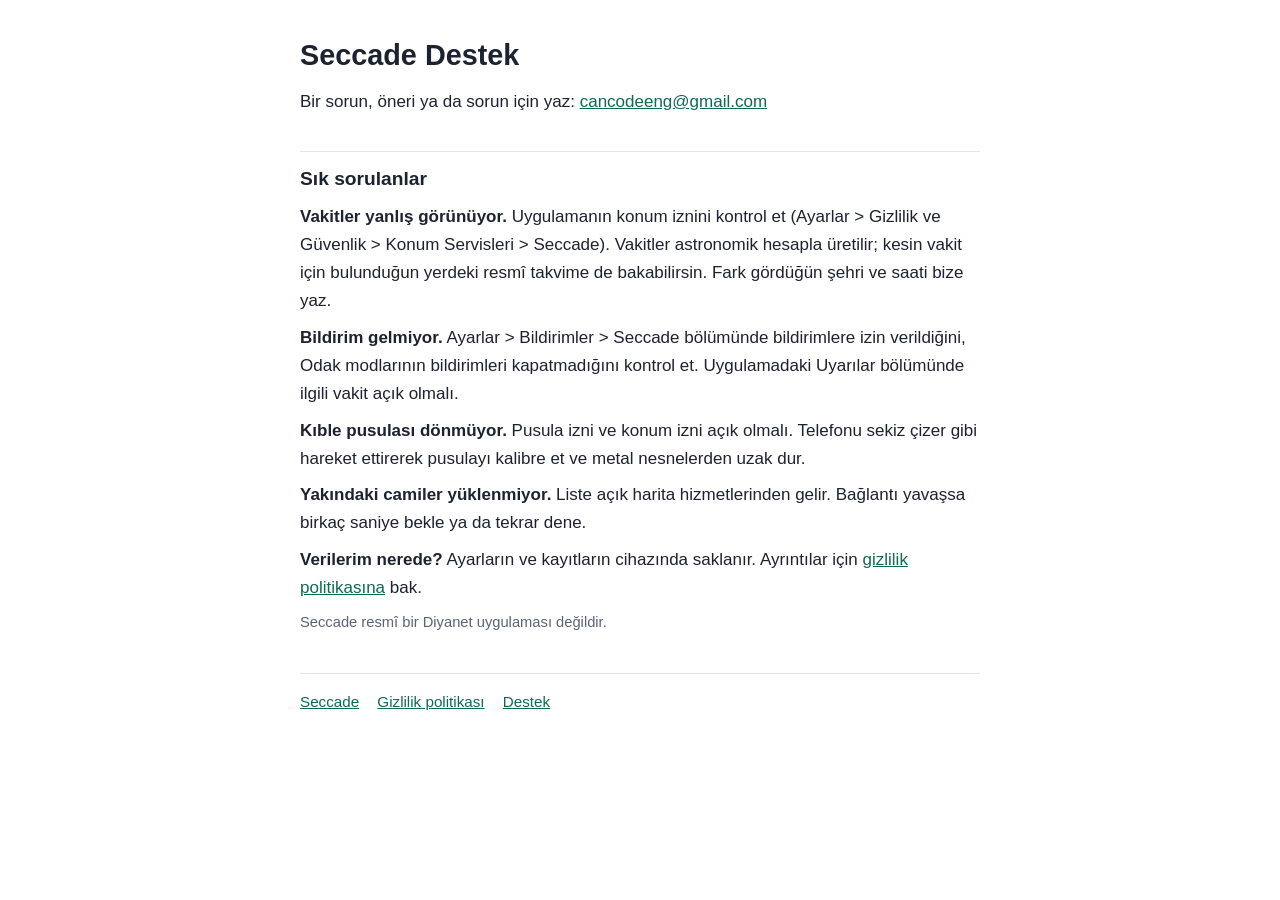
==== destek.html @ 2d9a2a0a "Gizlilik ve destek sayfaları Co-Authored-By: Claude Sonnet 5.5 <noreply@anthropic.com> Claude-Sessio" ====
<!doctype html><html lang="tr"><head><meta charset="utf-8"><meta name="viewport" content="width=device-width,initial-scale=1"><title>Seccade Destek</title><link rel="stylesheet" href="style.css"></head><body><main>
<h1>Seccade Destek</h1>
<p>Bir sorun, öneri ya da sorun için yaz: <a href="mailto:cancodeeng@gmail.com">cancodeeng@gmail.com</a></p>

<h2>Sık sorulanlar</h2>
<p><strong>Vakitler yanlış görünüyor.</strong> Uygulamanın konum iznini kontrol et (Ayarlar > Gizlilik ve Güvenlik > Konum Servisleri > Seccade). Vakitler astronomik hesapla üretilir; kesin vakit için bulunduğun yerdeki resmî takvime de bakabilirsin. Fark gördüğün şehri ve saati bize yaz.</p>
<p><strong>Bildirim gelmiyor.</strong> Ayarlar > Bildirimler > Seccade bölümünde bildirimlere izin verildiğini, Odak modlarının bildirimleri kapatmadığını kontrol et. Uygulamadaki Uyarılar bölümünde ilgili vakit açık olmalı.</p>
<p><strong>Kıble pusulası dönmüyor.</strong> Pusula izni ve konum izni açık olmalı. Telefonu sekiz çizer gibi hareket ettirerek pusulayı kalibre et ve metal nesnelerden uzak dur.</p>
<p><strong>Yakındaki camiler yüklenmiyor.</strong> Liste açık harita hizmetlerinden gelir. Bağlantı yavaşsa birkaç saniye bekle ya da tekrar dene.</p>
<p><strong>Verilerim nerede?</strong> Ayarların ve kayıtların cihazında saklanır. Ayrıntılar için <a href="gizlilik.html">gizlilik politikasına</a> bak.</p>

<p class="mut">Seccade resmî bir Diyanet uygulaması değildir.</p>
<nav><a href="index.html">Seccade</a><a href="gizlilik.html">Gizlilik politikası</a><a href="destek.html">Destek</a></nav></main></body></html>
---- style.css ----
:root{--bg:#fff;--fg:#1c2230;--mut:#5b6475;--ac:#0f6b4f;--line:#e3e7ee}
@media (prefers-color-scheme:dark){:root{--bg:#0f141c;--fg:#e8ecf3;--mut:#9aa4b5;--ac:#4ec59a;--line:#2a3342}}
*{box-sizing:border-box}
body{margin:0;background:var(--bg);color:var(--fg);font:17px/1.65 -apple-system,BlinkMacSystemFont,"Segoe UI",Roboto,sans-serif}
main{max-width:720px;margin:0 auto;padding:32px 20px 64px}
h1{font-size:1.8rem;margin:0 0 .2em}
h2{font-size:1.2rem;margin:1.8em 0 .4em;padding-top:.6em;border-top:1px solid var(--line)}
p,li{margin:.5em 0}
a{color:var(--ac)}
.mut{color:var(--mut);font-size:.92rem}
nav{margin-top:2.5em;padding-top:1em;border-top:1px solid var(--line);font-size:.95rem}
nav a{margin-right:1.2em}
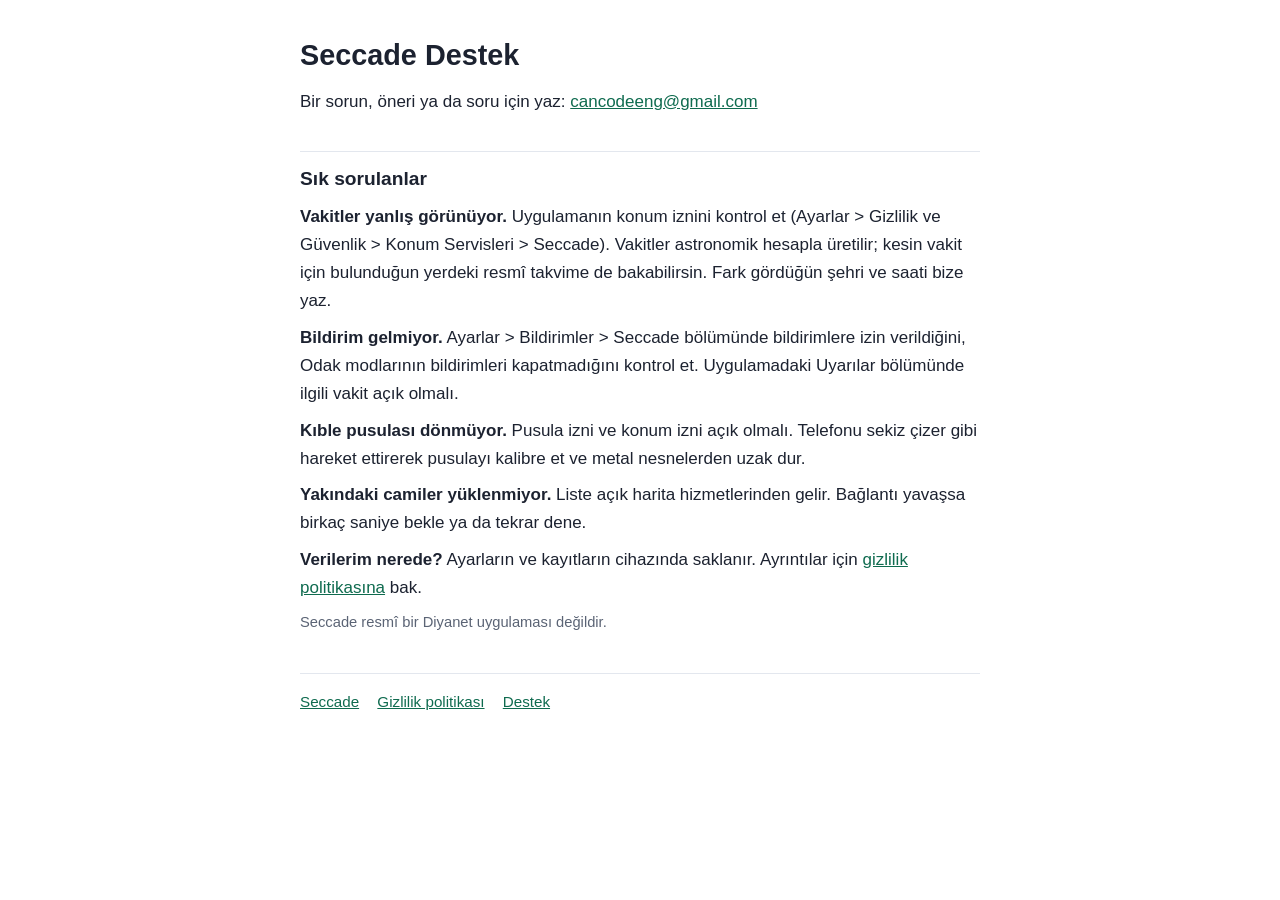
==== commit e2016c82: "Destek sayfası: yazım düzeltmesi Co-Authored-By: Claude Sonnet 5.5 <noreply@anthropic.com> Claude-Se" ====
--- a/destek.html
+++ b/destek.html
@@ -1,6 +1,6 @@
 <!doctype html><html lang="tr"><head><meta charset="utf-8"><meta name="viewport" content="width=device-width,initial-scale=1"><title>Seccade Destek</title><link rel="stylesheet" href="style.css"></head><body><main>
 <h1>Seccade Destek</h1>
-<p>Bir sorun, öneri ya da sorun için yaz: <a href="mailto:cancodeeng@gmail.com">cancodeeng@gmail.com</a></p>
+<p>Bir sorun, öneri ya da soru için yaz: <a href="mailto:cancodeeng@gmail.com">cancodeeng@gmail.com</a></p>
 
 <h2>Sık sorulanlar</h2>
 <p><strong>Vakitler yanlış görünüyor.</strong> Uygulamanın konum iznini kontrol et (Ayarlar > Gizlilik ve Güvenlik > Konum Servisleri > Seccade). Vakitler astronomik hesapla üretilir; kesin vakit için bulunduğun yerdeki resmî takvime de bakabilirsin. Fark gördüğün şehri ve saati bize yaz.</p>
